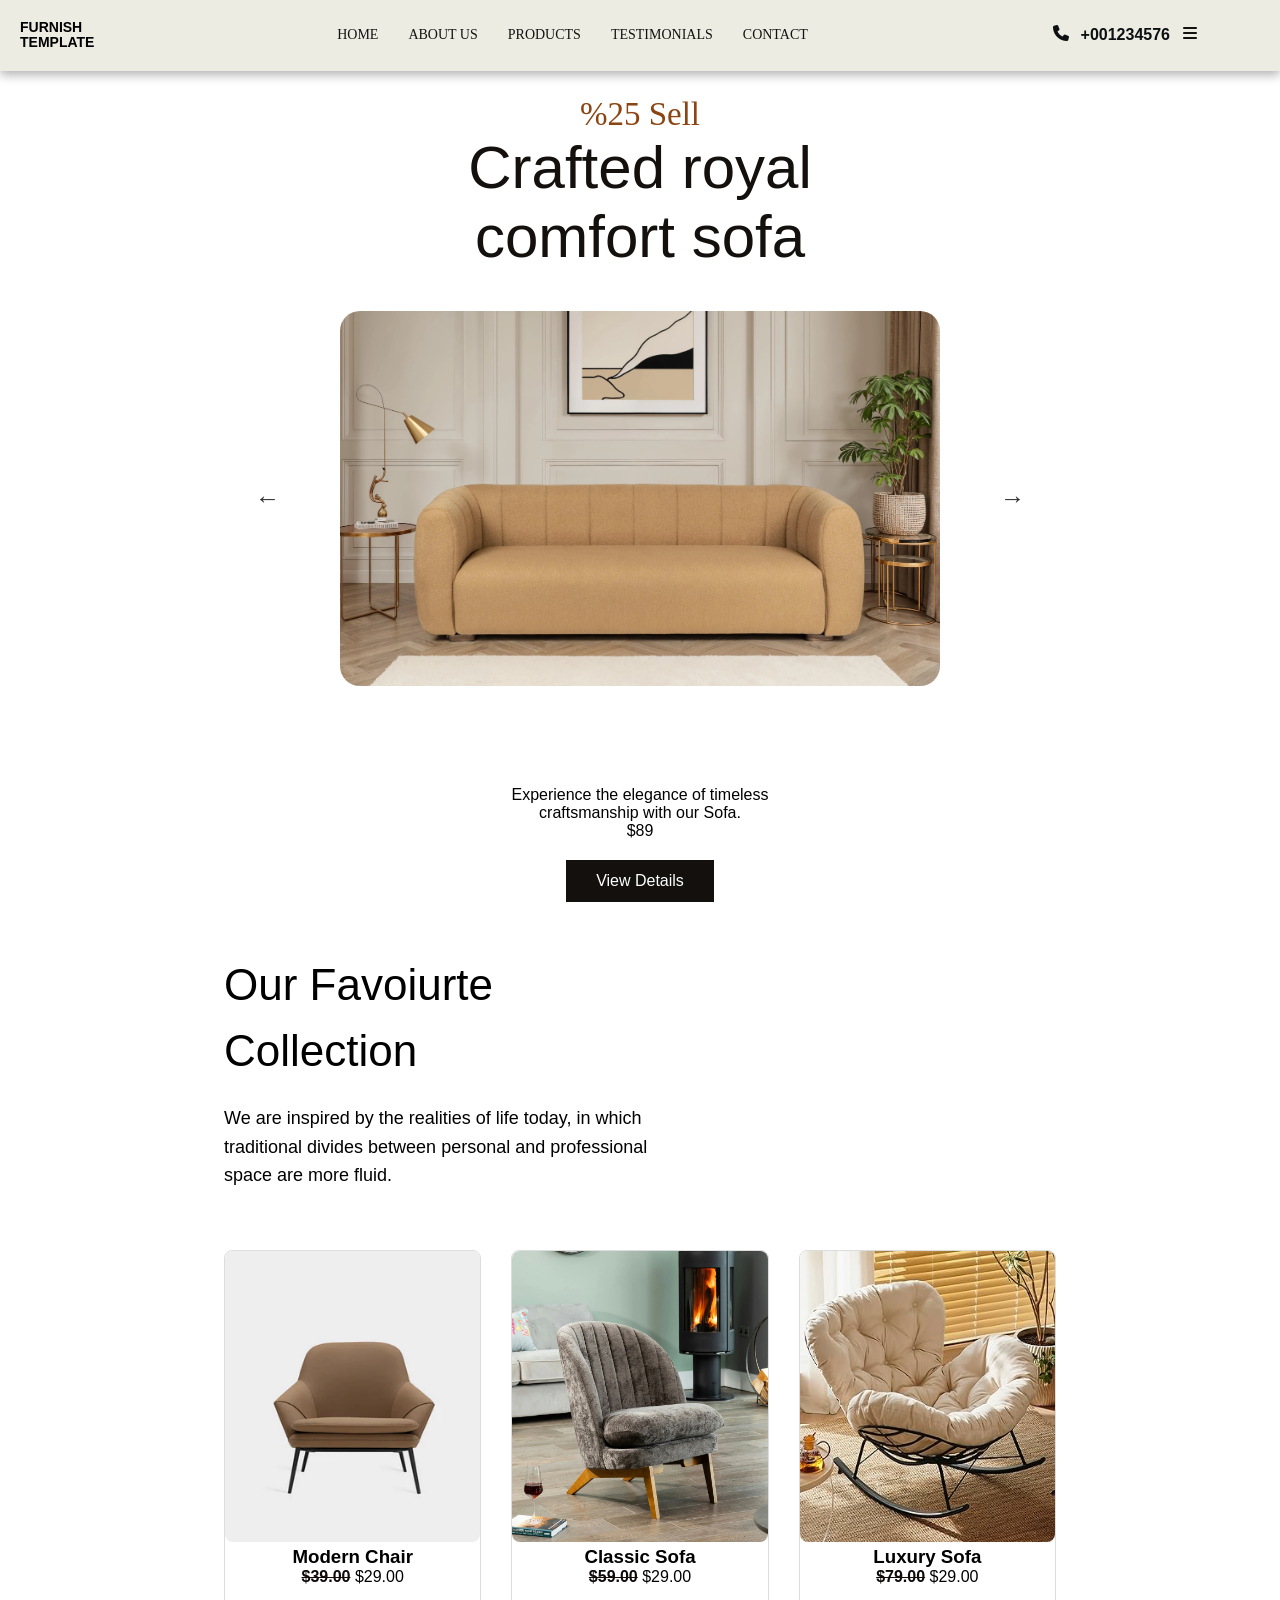
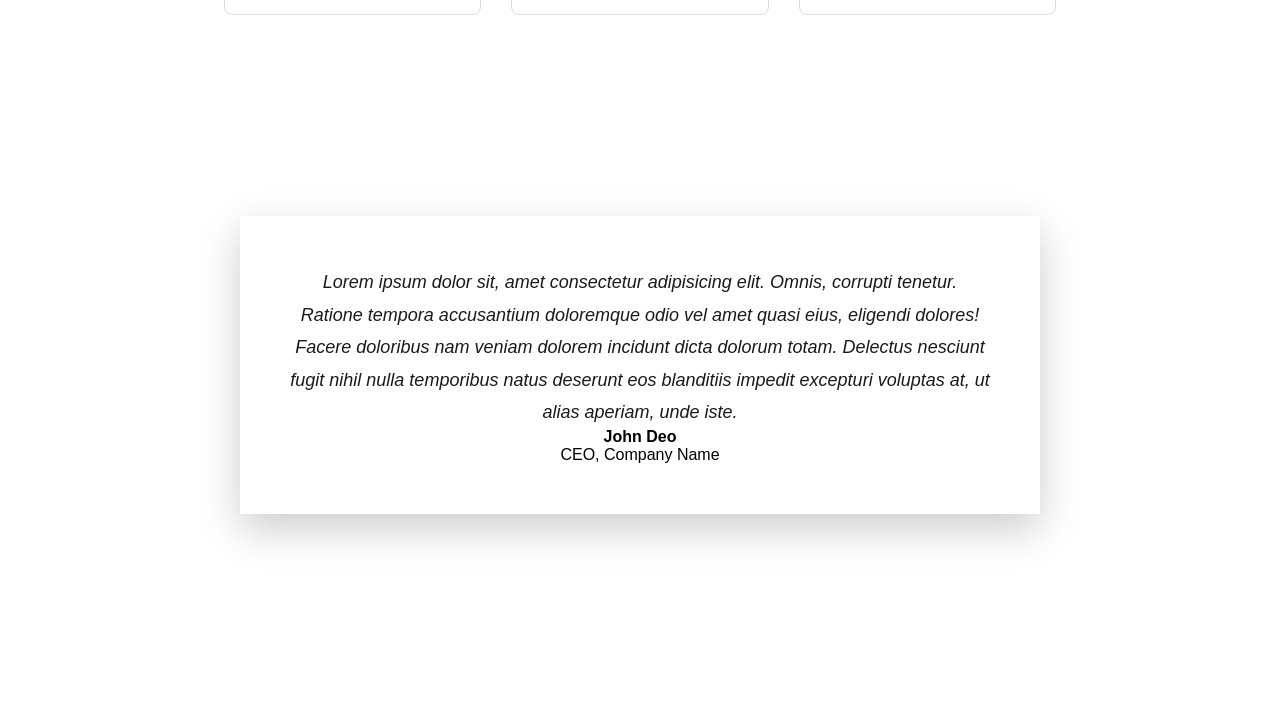
==== index.html @ befc5d0c "firstproyekt" ====
<!DOCTYPE html>
<html lang="en">

<head>
    <meta charset="UTF-8">
    <meta name="viewport" content="width=device-width, initial-scale=1.0">
    <title>Furnish Template</title>
    <link rel="stylesheet" href="https://cdnjs.cloudflare.com/ajax/libs/font-awesome/6.5.1/css/all.min.css"
        integrity="sha512-DTOQO9RWCH3ppGqcWaEA1BIZOC6xxalwEsw9c2QQeAIftl+Vegovlnee1c9QX4TctnWMn13TZye+giMm8e2LwA=="
        crossorigin="anonymous" referrerpolicy="no-referrer" />

    <link rel="stylesheet" href="style.css">
</head>

<body>
    <header>
        <div class="logo">FURNISH<br>TEMPLATE</div>
        <nav>
            <a href="#">HOME</a>
            <a href="#">ABOUT US</a>
            <a href="#">PRODUCTS</a>
            <a href="#">TESTIMONIALS</a>
            <a href="#">CONTACT</a>
        </nav>
        <div class="phone">
            <i class="fa-solid fa-phone"></i>
            +001234576
            <a href="#"><i class="fa-solid fa-bars"></i></a>
        </div>
    </header>
    <main>
        <section class="hero">
            <div class="hero-content">
                <div class="hp">
                    <p class="discount-text">%25 Sell</p>
                    <h1 class="main-title">Crafted royal <br> comfort sofa</h1>
                </div>

                <div class="slider-container">
                    <button class="arrow prev">&larr;</button>
                    <img src="ima/premium-sofa-regular.webp" alt="Royal Sofa" class="sofa-img">
                    <button class="arrow next">&rarr;</button>
                </div>

                <p class="description">
                    Experience the elegance of timeless <br> craftsmanship with our Sofa.
                </p>
                <p class="price">$89</p>
                <a href="#" class="view-btn">View Details</a>
            </div>
        </section>
        <div class="Sec">
            <div class="sec-content">
                <h2 class="sec-title">Our Favoiurte <br>Collection</h2>
                <p class="sec-text">We are inspired by the realities of life today, in which <br> traditional divides
                    between personal and professional <br> space are more fluid.</p>
                <div class="chairs">
                    <div class="product-grid">
                        <div class="product-card">
                            <img src="ima/d3.webp" alt="Sofa 1" class="product-img">
                            <h3 class="product-name">Modern Chair</h3>
                            <p class="price">
                                <del>$39.00</del> <span>$29.00</span>
                            </p>
                        </div>

                        <div class="product-card">
                            <img src="ima/d2.webp" alt="Sofa 2" class="product-img">
                            <h3 class="product-name">Classic Sofa</h3>
                            <p class="price">
                                <del>$59.00</del> <span>$29.00</span>
                            </p>
                        </div>

                        <div class="product-card">
                            <img src="ima/d1.jpg" alt="Sofa 3" class="product-img">
                            <h3 class="product-name">Luxury Sofa</h3>
                            <p class="price">
                                <del>$79.00</del> <span>$29.00</span>
                            </p>
                        </div>
                    </div>
                </div>
            </div>
        </div>
        <section class="msection">
            <div class="mcard">
                <p class="ceo">
                    Lorem ipsum dolor sit, amet consectetur adipisicing elit. Omnis, corrupti tenetur. Ratione tempora
                    accusantium doloremque odio vel amet quasi eius, eligendi dolores! Facere doloribus nam veniam
                    dolorem incidunt dicta dolorum totam. Delectus nesciunt fugit nihil nulla temporibus natus deserunt
                    eos blanditiis impedit excepturi voluptas at, ut alias aperiam, unde iste.
                </p>
                <h4 class="name">John Deo</h4>
                <p class="company">CEO, Company Name</p>
            </div>
        </section>

    </main>


</body>

</html>
---- style.css ----
*{
    margin: 0;
    padding: 0;

}
body { 
    font-family: Arial, sans-serif; 
    margin: 0; 
    text-align: center; 
}
.logo {
    font-weight: 800;
    font-size: 14px; 
    line-height: 1.1; 
    text-align: left;
    text-transform: uppercase; 
    font-family: Verdana, Geneva, Tahoma, sans-serif;
}
nav {
    display: flex;
    gap: 30px; 
    font-size: 14px; 
    font-family: 'Times New Roman', Times, serif;
}
header{
    display: flex;
    justify-content: space-between;
    padding : 20px;
    align-items: center;
    background-color: rgb(236, 236, 226);
    box-shadow: 0 4px 10px rgba(0, 0, 0, 0.3); 
}

.main-title{
    font-size: 60px;
    color: rgb(19, 16, 13);
    font-weight: 20;
    
}

.description{
    margin-top: 100px;
}
.discount-text{
    padding-top:25px;
    color: saddlebrown;
    font-size: 33px;
    font-family: cursive;
}


a{
    text-decoration: none;
    color: rgb(20, 19, 17);
}

.phone {
    color: #0d1013; 
    font-weight: bold;
    display: flex;
    align-items: center;
    gap: 10px; 
    padding-right: 60px;
}

.phone i {
    height: 20px;
    width: 20px;
}
/* ==== */

.slider-container {
    display: flex;
    align-items: center;      
    justify-content: center;
    gap: 50px;               
    margin: 40px 0;
    position: relative;     
}

.arrow {
    background: none;
    border: none;
    font-size: 25px;         
    cursor: pointer;
    color: #333;
    transition: transform 0.2s, color 0.2s;
    padding: 10px;
    display: flex;
    align-items: center;
    justify-content: center;
}

.arrow:hover {
    color: #000;
    transform: scale(1.2);   
}

.sofa-img {
    max-width: 600px;
    width: 100%;
    height: 20%;
    border-radius: 20px;
}

.view-btn {
    display: inline-block; 
    margin-top: 20px;     
    background-color: rgb(19, 16, 13);
    padding: 12px 30px;
    color: white;
    text-decoration: none;
    transition: 0.3s;
}

.view-btn:hover {
    opacity: 0.8;        
}
/* ===== */
.sec-content {
    margin: 50px auto; 
    max-width: 65%;
    padding: 0 20px;  
    text-align: left;
    width: 100%;
}

.sec-title {
    font-size: 44px;
    margin-bottom: 20px;
    font-weight:22;
    line-height: 1.5;
}
.sec-text{
    font-size: 18px;
    margin-bottom: 60px;
    font-weight: 2500;
    line-height: 1.6;
    
}
.price del {
    font-weight: bold;    
    color: #110a0a;         
    text-decoration: line-through; 
}

.product-grid{
    display: grid;
    grid-template-columns: repeat(auto-fit, minmax(250px, 1fr));
    gap: 30px;
}
.product-card{
    border: 1px solid #ddd;
    border-radius: 8px;
 
    text-align: center;
    transition: box-shadow 0.3s ease;
}
.product-card img{
    width: 100%;
    height: 80%;
    border-radius: 8px;
}
/* ====== */

.msection {
    background-image: url('ima/d5.webp'); 
    
    background-size: cover;       
    background-position: center;  
    background-attachment: fixed; 
    
  
    width: 100%;
    height: 600px; 
    
  
    display: flex;
    justify-content: center;
    align-items: center;
    
    margin: 50px 0; 
}

.mcard {
    background-color: white;
    padding: 50px;
    max-width: 700px; 
    width: 90%;       
    text-align: center;
    box-shadow: 0 15px 40px rgba(0,0,0,0.2);
}

.ceo { 
    font-style: italic; 
    color: #1a1a1a; 
    font-size: 18px;
    line-height: 1.8;
}
/* ====== */
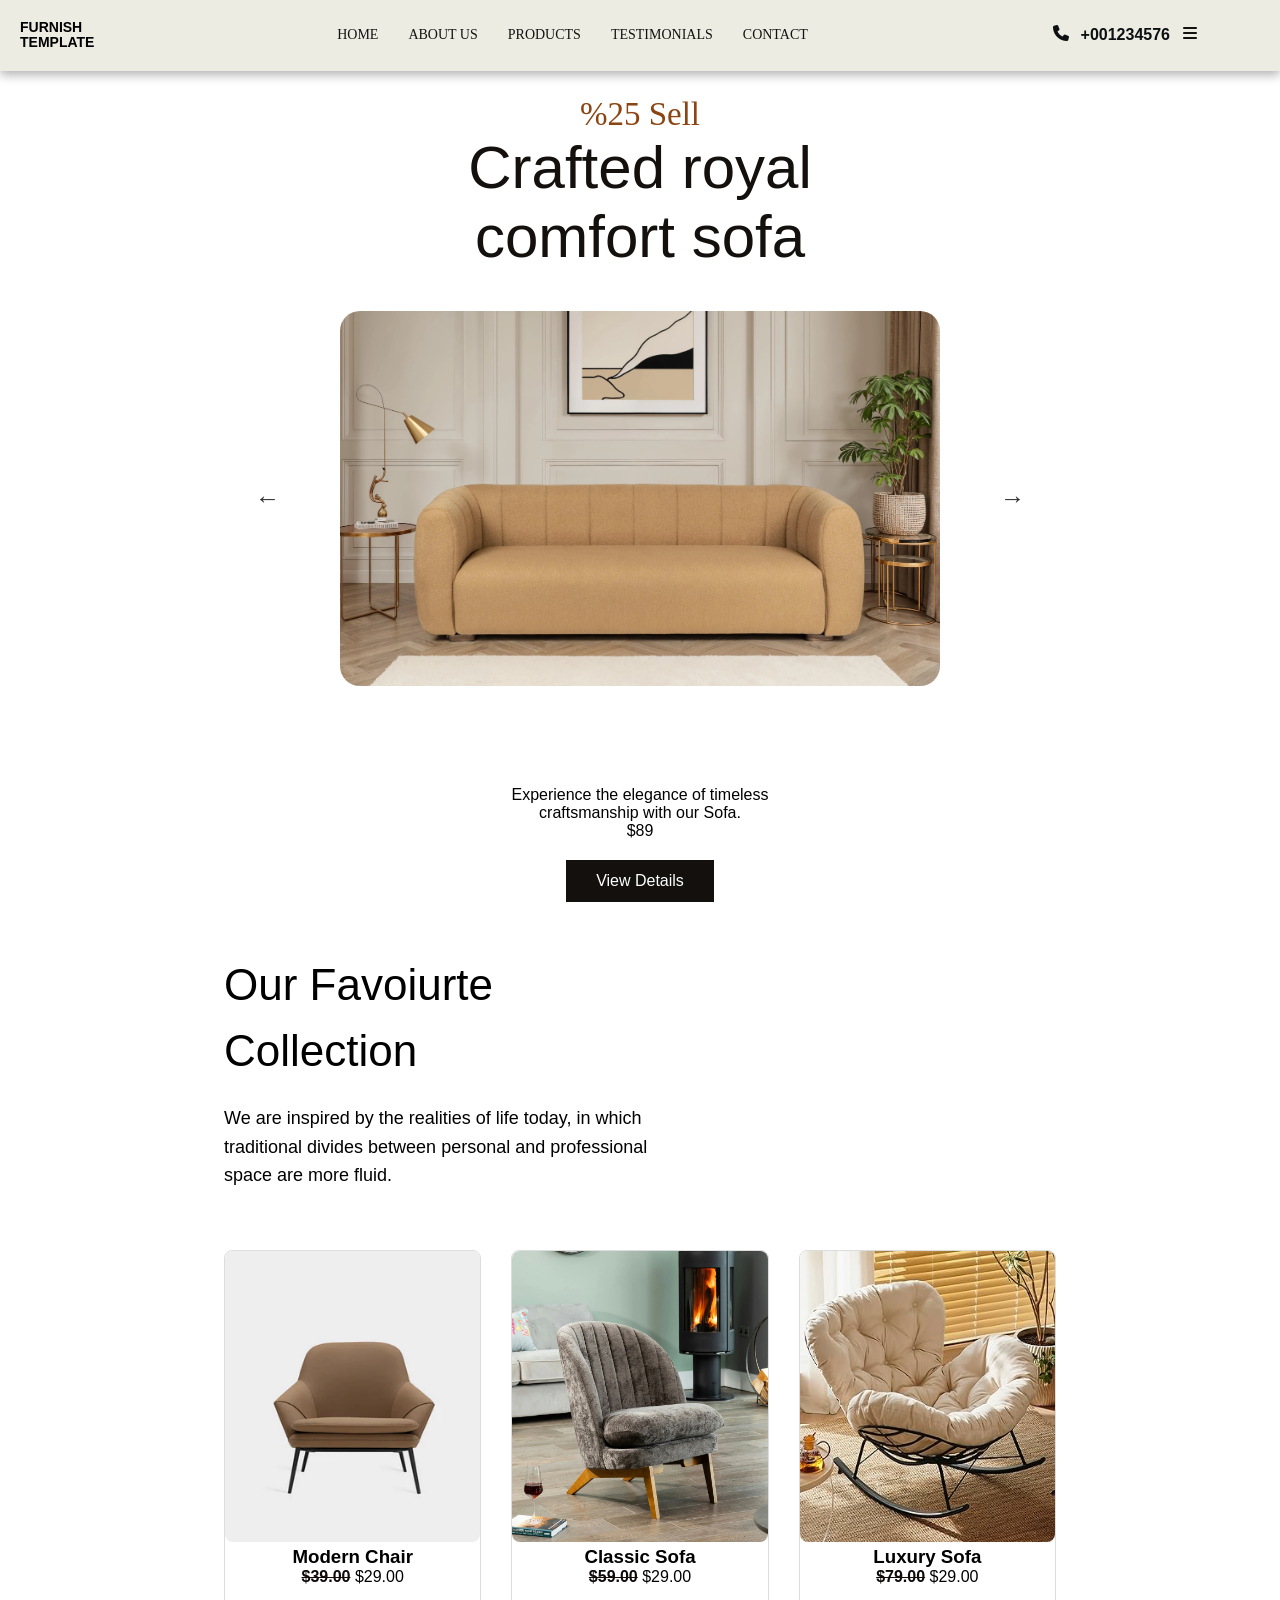
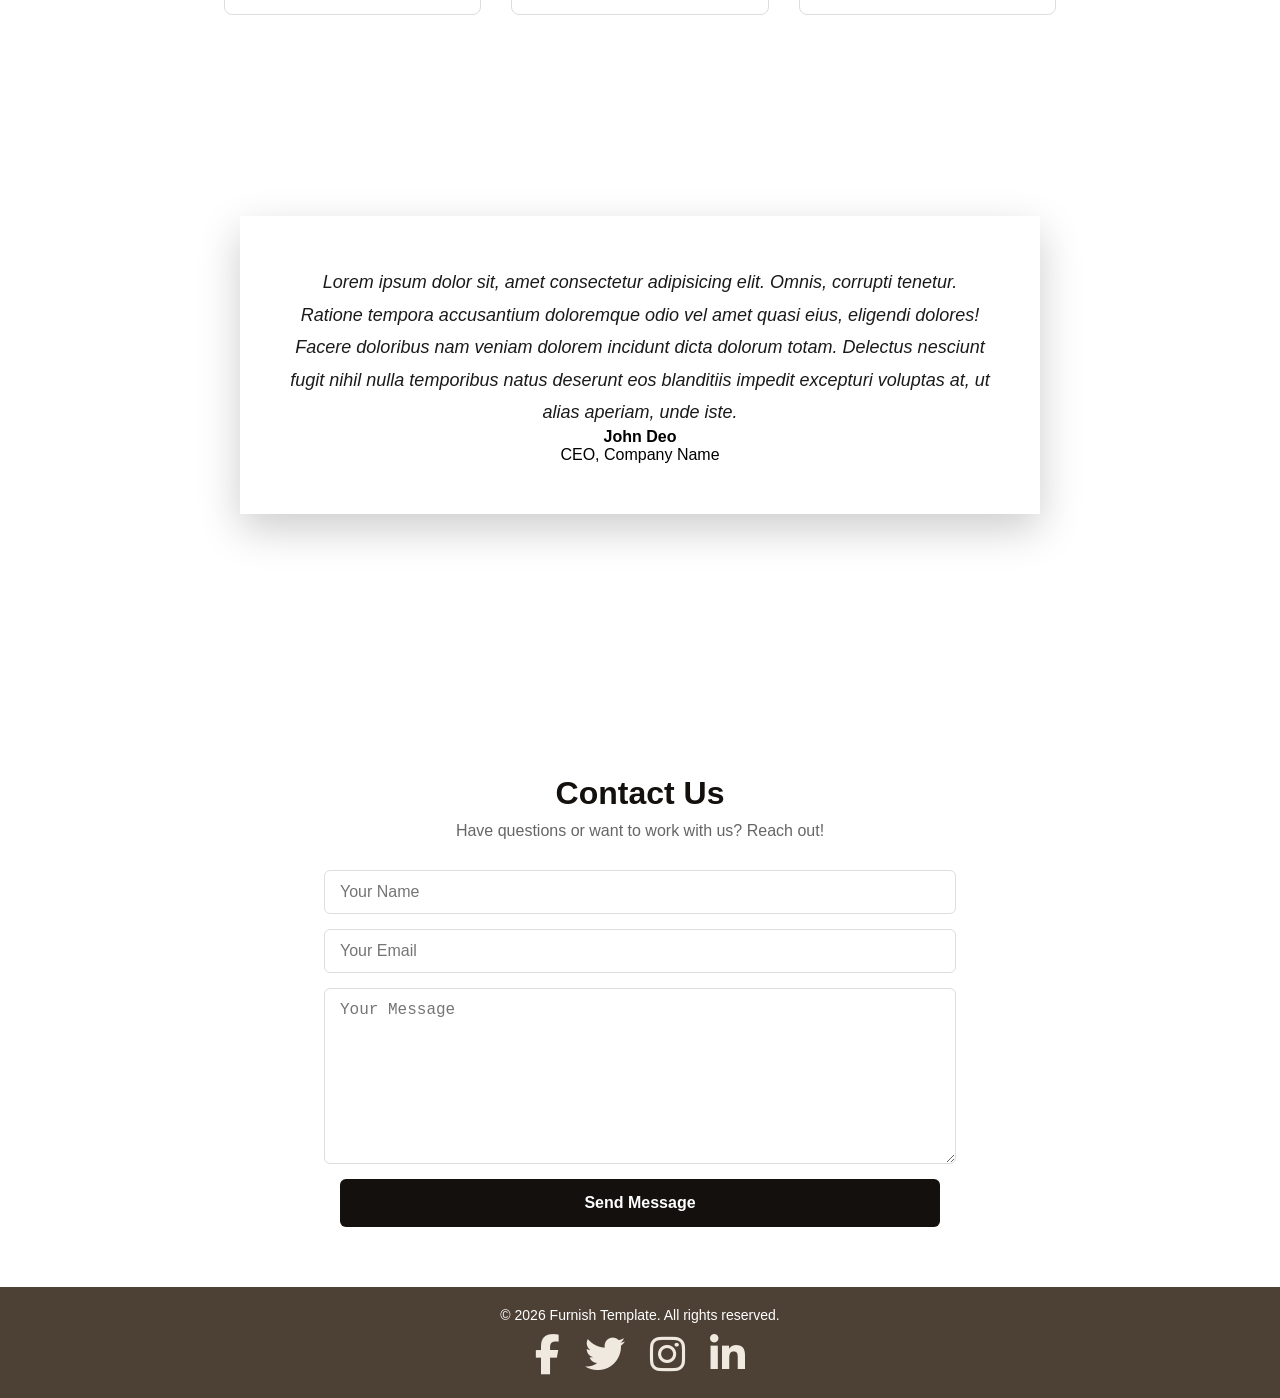
==== commit 6da4e111: "new" ====
--- a/index.html
+++ b/index.html
@@ -9,7 +9,7 @@
         integrity="sha512-DTOQO9RWCH3ppGqcWaEA1BIZOC6xxalwEsw9c2QQeAIftl+Vegovlnee1c9QX4TctnWMn13TZye+giMm8e2LwA=="
         crossorigin="anonymous" referrerpolicy="no-referrer" />
 
-    <link rel="stylesheet" href="style.css">
+    <link rel="stylesheet" href="./css/style.css">
 </head>
 
 <body>
@@ -17,8 +17,8 @@
         <div class="logo">FURNISH<br>TEMPLATE</div>
         <nav>
             <a href="#">HOME</a>
-            <a href="#">ABOUT US</a>
-            <a href="#">PRODUCTS</a>
+            <a href="about.html">ABOUT US</a>
+            <a href="Product.html">PRODUCTS</a>
             <a href="#">TESTIMONIALS</a>
             <a href="#">CONTACT</a>
         </nav>
@@ -95,6 +95,28 @@
                 <p class="company">CEO, Company Name</p>
             </div>
         </section>
+        <section class="contact">
+            <h2 class="contact-title">Contact Us</h2>
+            <p class="contact-text">Have questions or want to work with us? Reach out!</p>
+            <form class="contact-form">
+                <input type="text" placeholder="Your Name" required>
+                <input type="email" placeholder="Your Email" required>
+                <textarea placeholder="Your Message" required></textarea>
+                <button type="submit" class="submit-btn">Send Message</button>
+            </form>
+        </section>
+
+        <section class="end">
+            <div class="footer">
+                <p>&copy; 2026 Furnish Template. All rights reserved.</p>
+                <div class="social-icons">
+                    <a href="https://www.facebook.com/"><i class="fa-brands fa-facebook-f"></i></a>
+                    <a href="https://www.x.com/"><i class="fa-brands fa-twitter"></i></a>
+                    <a href="https://www.instagram.com/"><i class="fa-brands fa-instagram"></i></a>
+                    <a href="https://www.linkedin.com/"><i class="fa-brands fa-linkedin-in"></i></a>
+                </div>
+            </div>
+        </section>
 
     </main>
 
--- a/css/style.css
+++ b/css/style.css
@@ -0,0 +1,294 @@
+*{
+    margin: 0;
+    padding: 0;
+
+}
+body { 
+    font-family: Arial, sans-serif; 
+    margin: 0; 
+    text-align: center; 
+}
+.logo {
+    font-weight: 800;
+    font-size: 14px; 
+    line-height: 1.1; 
+    text-align: left;
+    text-transform: uppercase; 
+    font-family: Verdana, Geneva, Tahoma, sans-serif;
+}
+nav {
+    display: flex;
+    gap: 30px; 
+    font-size: 14px; 
+    font-family: 'Times New Roman', Times, serif;
+}
+header{
+    display: flex;
+    justify-content: space-between;
+    padding : 20px;
+    align-items: center;
+    background-color: rgb(236, 236, 226);
+    box-shadow: 0 4px 10px rgba(0, 0, 0, 0.3); 
+}
+
+.main-title{
+    font-size: 60px;
+    color: rgb(19, 16, 13);
+    font-weight: 20;
+    
+}
+
+.description{
+    margin-top: 100px;
+}
+.discount-text{
+    padding-top:25px;
+    color: saddlebrown;
+    font-size: 33px;
+    font-family: cursive;
+}
+
+
+a{
+    text-decoration: none;
+    color: rgb(20, 19, 17);
+}
+
+.phone {
+    color: #0d1013; 
+    font-weight: bold;
+    display: flex;
+    align-items: center;
+    gap: 10px; 
+    padding-right: 60px;
+}
+
+.phone i {
+    height: 20px;
+    width: 20px;
+}
+/* ==== */
+
+.slider-container {
+    display: flex;
+    align-items: center;      
+    justify-content: center;
+    gap: 50px;               
+    margin: 40px 0;
+    position: relative;     
+}
+
+.arrow {
+    background: none;
+    border: none;
+    font-size: 25px;         
+    cursor: pointer;
+    color: #333;
+    transition: transform 0.2s, color 0.2s;
+    padding: 10px;
+    display: flex;
+    align-items: center;
+    justify-content: center;
+}
+
+.arrow:hover {
+    color: #000;
+    transform: scale(1.2);   
+}
+
+.sofa-img {
+    max-width: 600px;
+    width: 100%;
+    height: 20%;
+    border-radius: 20px;
+}
+
+.view-btn {
+    display: inline-block; 
+    margin-top: 20px;     
+    background-color: rgb(19, 16, 13);
+    padding: 12px 30px;
+    color: white;
+    text-decoration: none;
+    transition: 0.3s;
+}
+
+.view-btn:hover {
+    opacity: 0.8;        
+}
+/* ===== */
+.sec-content {
+    margin: 50px auto; 
+    max-width: 65%;
+    padding: 0 20px;  
+    text-align: left;
+    width: 100%;
+}
+
+.sec-title {
+    font-size: 44px;
+    margin-bottom: 20px;
+    font-weight:22;
+    line-height: 1.5;
+}
+.sec-text{
+    font-size: 18px;
+    margin-bottom: 60px;
+    font-weight: 2500;
+    line-height: 1.6;
+    
+}
+.price del {
+    font-weight: bold;    
+    color: #110a0a;         
+    text-decoration: line-through; 
+}
+
+.product-grid{
+    display: grid;
+    grid-template-columns: repeat(auto-fit, minmax(250px, 1fr));
+    gap: 30px;
+}
+.product-card{
+    border: 1px solid #ddd;
+    border-radius: 8px;
+ 
+    text-align: center;
+    transition: box-shadow 0.3s ease;
+}
+.product-card img{
+    width: 100%;
+    height: 80%;
+    border-radius: 8px;
+}
+/* ====== */
+
+.msection {
+    background-image: url('../ima/d5.webp'); 
+    
+    background-size: cover;       
+    background-position: center;  
+    background-attachment: fixed; 
+    
+  
+    width: 100%;
+    height: 600px; 
+    
+  
+    display: flex;
+    justify-content: center;
+    align-items: center;
+    
+    margin: 50px 0; 
+}
+
+.mcard {
+    background-color: white;
+    padding: 50px;
+    max-width: 700px; 
+    width: 90%;       
+    text-align: center;
+    box-shadow: 0 15px 40px rgba(0,0,0,0.2);
+}
+
+.ceo { 
+    font-style: italic; 
+    color: #1a1a1a; 
+    font-size: 18px;
+    line-height: 1.8;
+}
+/* ====== */
+
+.contact {
+    text-align: center;
+    padding: 60px 20px;
+    font-family: 'Arial', sans-serif;
+    background-color: #ffffff; 
+}
+
+.contact-title {
+    font-size: 2rem;
+    margin-bottom: 10px;
+    color: #13100d;
+}
+
+.contact-text {
+    margin-bottom: 30px;
+    color: #666;
+}
+
+.contact-form {
+    display: flex;
+    flex-direction: column;
+    align-items: center;    
+    max-width: 600px;      
+    margin: 0 auto;         
+    gap: 15px;              
+}
+
+.contact-form input, 
+.contact-form textarea {
+    width: 100%;            
+    padding: 12px 15px;
+    border: 1px solid #ddd;
+    border-radius: 6px;
+    font-size: 16px;
+    outline: none;
+    transition: border-color 0.3s;
+}
+
+.contact-form input:focus, 
+.contact-form textarea:focus {
+    border-color: #13100d;
+}
+
+.contact-form textarea {
+    height: 150px;
+    resize: vertical; 
+}
+
+.submit-btn {
+    width: 100%; 
+    background-color: #13100d;
+    color: white;
+    border: none;
+    padding: 15px;
+    font-size: 16px;
+    font-weight: bold;
+    border-radius: 6px;
+    cursor: pointer;
+    transition: background-color 0.3s ease, transform 0.2s;
+}
+
+.submit-btn:hover {
+    background-color: #292121;
+    transform: translateY(-2px); 
+}
+
+.end {
+    background-color: #4d4136;
+    color: white;
+    text-align: center;
+    padding: 20px;
+    font-size: 14px;
+}
+.end a {
+    color: #f0e9e0;
+    text-decoration: none;
+    font-weight: bold;
+    font-weight: 1000;
+}
+.social-icons {
+    margin-top: 10px;
+    display: flex;
+    justify-content: center;
+    gap: 25px;
+    font-size: 40px;
+}
+.social-icons i:hover{
+    color: black;
+    transition: color 0.3s ease;
+}
+
+
+
